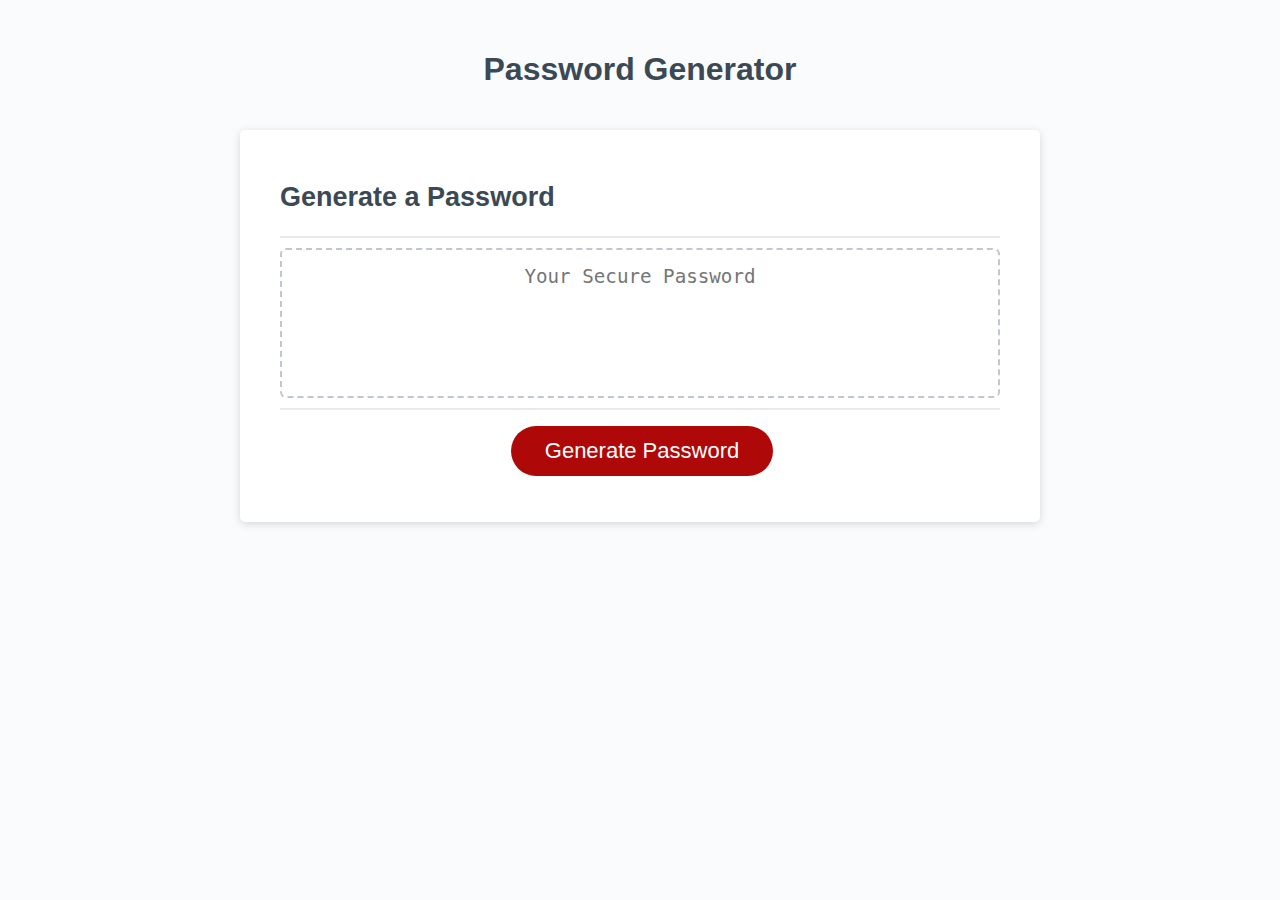
==== Develop/index.html @ 3098fddf "tracking develop folder" ====
<!DOCTYPE html>
<html lang="en">
  <head>
    <meta charset="UTF-8" />
    <meta name="viewport" content="width=device-width, initial-scale=1.0" />
    <meta http-equiv="X-UA-Compatible" content="ie=edge" />
    <title>Password Generator</title>
    <link rel="stylesheet" href="style.css" />
  </head>
  <body>
    <div class="wrapper">
      <header>
        <h1>Password Generator</h1>
      </header>
      <div class="card">
        <div class="card-header">
          <h2>Generate a Password</h2>
        </div>
        <div class="card-body">
          <textarea
            readonly
            id="password"
            placeholder="Your Secure Password"
            aria-label="Generated Password"
          ></textarea>
        </div>
        <div class="card-footer">
          <button id="generate" class="btn">Generate Password</button>
        </div>
      </div>
    </div>
    <script src="script.js"></script>
  </body>
</html>
---- Develop/style.css ----
*,
*::before,
*::after {
  box-sizing: border-box;
}

html,
body,
.wrapper {
  height: 100%;
  margin: 0;
  padding: 0;
}

body {
  font-family: sans-serif;
  background-color: #f9fbfd;
}

.wrapper {
  padding-top: 30px;
  padding-left: 20px;
  padding-right: 20px;
}

header {
  text-align: center;
  padding: 20px;
  padding-top: 0px;
  color: hsl(206, 17%, 28%);
}

.card {
  background-color: hsl(0, 0%, 100%);
  border-radius: 5px;
  border-width: 1px;
  box-shadow: rgba(0, 0, 0, 0.15) 0px 2px 8px 0px;
  color: hsl(206, 17%, 28%);
  font-size: 18px;
  margin: 0 auto;
  max-width: 800px;
  padding: 30px 40px;
}

.card-header::after {
  content: " ";
  display: block;
  width: 100%;
  background: #e7e9eb;
  height: 2px;
}

.card-body {
  min-height: 100px;
}

.card-footer {
  text-align: center;
}

.card-footer::before {
  content: " ";
  display: block;
  width: 100%;
  background: #e7e9eb;
  height: 2px;
}

.card-footer::after {
  content: " ";
  display: block;
  clear: both;
}

.btn {
  border: none;
  background-color: hsl(360, 91%, 36%);
  border-radius: 25px;
  box-shadow: rgba(0, 0, 0, 0.1) 0px 1px 6px 0px rgba(0, 0, 0, 0.2) 0px 1px 1px
    0px;
  color: hsl(0, 0%, 100%);
  display: inline-block;
  font-size: 22px;
  line-height: 22px;
  margin: 16px 16px 16px 20px;
  padding: 14px 34px;
  text-align: center;
  cursor: pointer;
}

button[disabled] {
  cursor: default;
  background: #c0c7cf;
}

.float-right {
  float: right;
}

#password {
  -webkit-appearance: none;
  -moz-appearance: none;
  appearance: none;
  border: none;
  display: block;
  width: 100%;
  padding-top: 15px;
  padding-left: 15px;
  padding-right: 15px;
  padding-bottom: 85px;
  font-size: 1.2rem;
  text-align: center;
  margin-top: 10px;
  margin-bottom: 10px;
  border: 2px dashed #c0c7cf;
  border-radius: 6px;
  resize: none;
  overflow: hidden;
}

@media (max-width: 690px) {
  .btn {
    font-size: 1rem;
    margin: 16px 0px 0px 0px;
    padding: 10px 15px;
  }

  #password {
    font-size: 1rem;
  }
}

@media (max-width: 500px) {
  .btn {
    font-size: 0.8rem;
  }
}
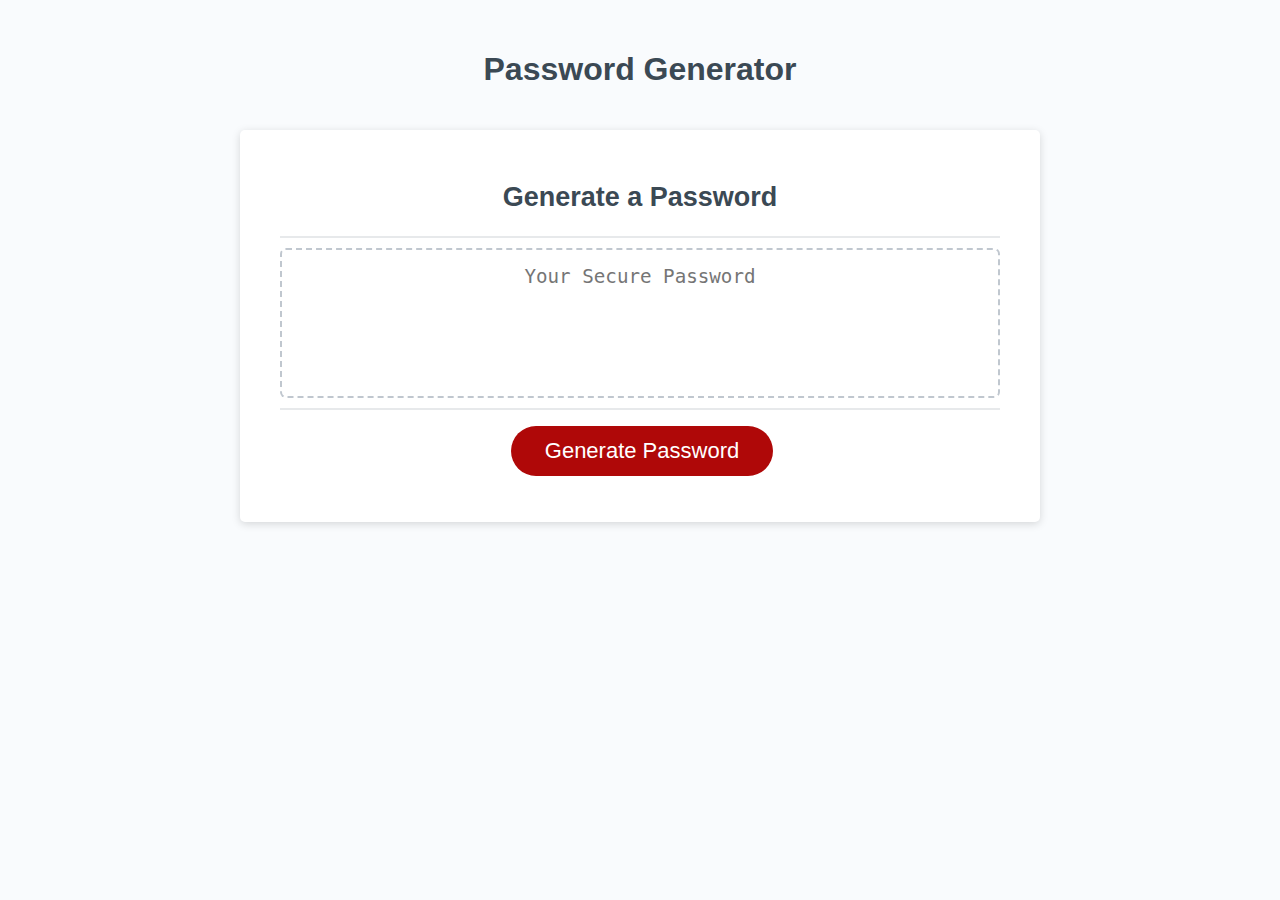
==== commit d315222d: "added some comments and edited the h2" ====
--- a/Develop/index.html
+++ b/Develop/index.html
@@ -24,8 +24,10 @@
             aria-label="Generated Password"
           ></textarea>
         </div>
+        <!-- added a built in random password generator -->
         <div class="card-footer">
-          <button id="generate" class="btn">Generate Password</button>
+          <script src="../Develop/randomgenerator.js"></script>
+          <button id="generateNewPassword" class="btn">Generate Password</button>
         </div>
       </div>
     </div>
--- a/Develop/style.css
+++ b/Develop/style.css
@@ -29,7 +29,7 @@
   padding-top: 0px;
   color: hsl(206, 17%, 28%);
 }
-
+/* Added text align center here  */
 .card {
   background-color: hsl(0, 0%, 100%);
   border-radius: 5px;
@@ -40,6 +40,7 @@
   margin: 0 auto;
   max-width: 800px;
   padding: 30px 40px;
+  text-align: center;
 }
 
 .card-header::after {
